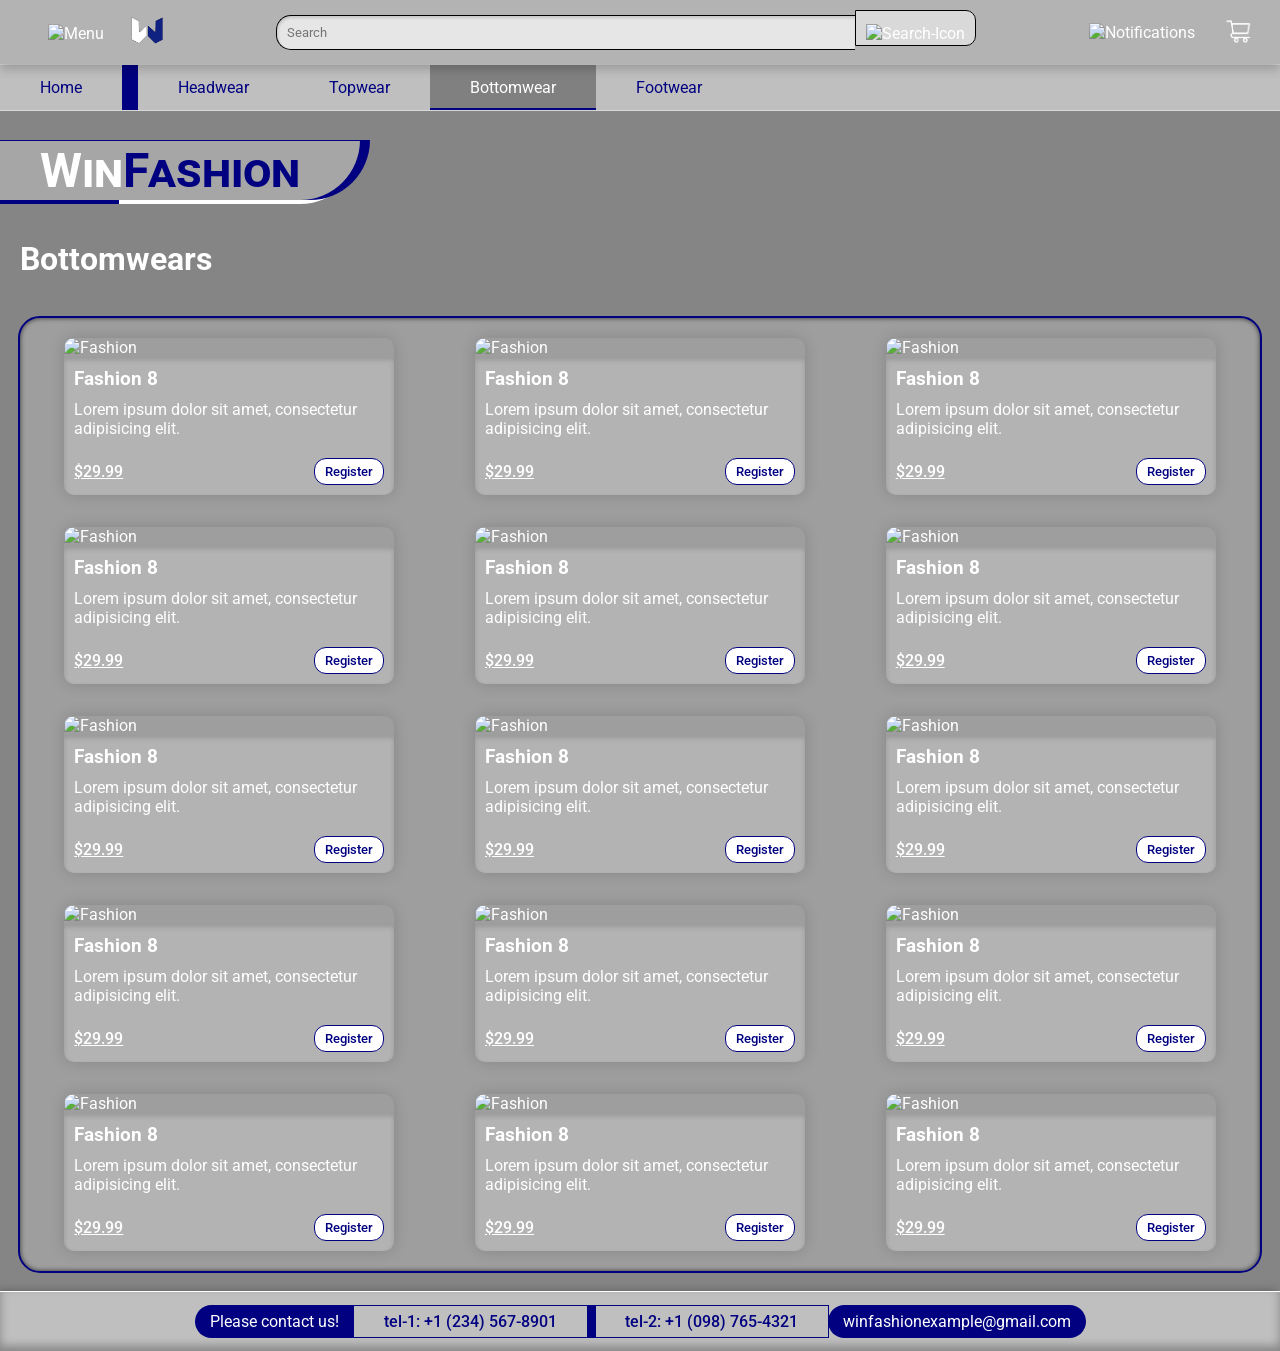
==== bottomwear.html @ 73156b67 "first commit" ====
<!DOCTYPE html>
<html lang="en">
<head>
<!--START OF HEAD-->
  <meta charset="UTF-8">
  <meta name="viewport" content="width=device-width, initial-scale=1.0">

    <title>WinFashion - Bottomwear</title>

    <link rel="stylesheet" href="styles/general.css">
    <link rel="stylesheet" href="styles/header.css">
    <link rel="stylesheet" href="styles/main-styles/general.main.css">
    <link rel="stylesheet" href="styles/footer.css">
    <link rel="stylesheet" href="styles/sidebar.css">

    <link rel="stylesheet" href="styles/mobile-styles/mobile-general-main.css" media="screen and (max-width: 786px)">
    <link rel="stylesheet" href="styles/mobile-styles/mobile-headbar.css" media="screen and (max-width: 480px)">
    <link rel="stylesheet" href="styles/mobile-styles/mobile-footer.css" media="screen and (max-width: 480px)">
    <link rel="stylesheet" href="styles/mobile-styles/mobile-sidebar.css" media="screen and (max-width: 480px)">

    <link rel="icon" href="img/pngtree-letter-w-logo-png-png-image_3045051.png" type="image/png">

    <link rel="preconnect" href="https://fonts.googleapis.com">
    <link rel="preconnect" href="https://fonts.gstatic.com" crossorigin>
    <link href="https://fonts.googleapis.com/css2?family=Roboto:ital,wght@0,100..900;1,100..900&display=swap" rel="stylesheet">
<!--END OF HEAD-->
</head>

<body>
  <!--START OF BODY-->
    <header>
    <!--START OF HEADER-->
      <div class="head-bar">
        <div class="head-section-1">
          <!--SIDEBAR TOGGLE-->
          <input type="checkbox" class="sidebar-hidden-checkbox" id="sidebar-toggle">
          <label for="sidebar-toggle">
            <div tabindex="0" class="menu">
              <img src="../youtube-practice/header-pictures/hamburger-menu.svg" width="27" height="27" alt="Menu">
            </div>
          </label>

          <!--START OF SIDEBAR-->
          <nav id="sidebar">     
            <div class="first-half">
              <a class="my-profile" href="#">
                <img src="https://placehold.co/40x40" width="40" height="40" alt="User-Profile">
                <p>My Profile</p>
              </a>
              <hr class="hr2">
              <a href="#">Your Posts</a>
              <hr class="hr2">
              <a href="#">Liked Fashion</a>
              <hr class="hr2">
              <a href="#">Followed Profiles</a>
              <hr class="hr2">
              <a v>Purchasing History</a>
              <hr class="hr2">
              <a href="#">Settings</a>
            </div>    

            <div class="second-half">
              <a href="#">About</a>
              <a href="#">Terms</a>
              <a href="#">Privacy & Security</a>
              <a href="#">Advertise</a>
              <a href="#">Features</a>
              <a href="#">Error/Bugs fixes</a>
            </div>
          </nav>
          <!--END OF SIDEBAR-->

          <!--WEBSITE LOGO-->
          <div  class="web-logo">
            <a href="index.html">
              <img src="img/pngtree-letter-w-logo-png-png-image_3045051.png" width="50" height="50" alt="logo">
            </a>

            <div class="floating-card">WinFashion Home</div>
          </div>
        </div>

        <div class="head-section-2">
          <input type="text" id="search-bar" class="search-bar" placeholder="Search">

          <!--SEARCH BAR ICON-->
          <a class="search-img" href="#">
            <label for="search-bar" class="search-icon">
                <img src="../youtube-practice/header-pictures/search.svg" width="23" height="23" alt="Search-Icon">
            </label>
          </a> 
        </div>

        <div class="head-section-3">
          <div class="notifications">
            <a href="#">
             <img src="../youtube-practice/header-pictures/notifications.svg" width="30" height="30" alt="Notifications">
            </a>

            <div class="floating-card">Notifications</div>
          </div>

          <!--CART ICON-->
          <div class="cart">
            <a href="#">
              <img src="img/pngtree-shopping-cart-convenient-icon-png-image_4637407.png" width="35" height="35" alt="register-items">
            </a>

            <div class="floating-card">Registered-Items Cart</div>
          </div>
        </div>
      </div>

      <nav class="headbar-nav">
        <div class="home"><a href="index.html">Home</a></div>
        <div><a href="headwear.html">Headwear</a></div>
        <div><a href="topwear.html">Topwear</a></div>
        <div><a href="bottomwear.html" id="nav-active">Bottomwear</a></div>
        <div><a href="footwear.html">Footwear</a></div>
      </nav>

      <h1>Win<span>Fashion</span></h1>
    <!--END OF HEADER-->
    </header>

    <main>
    <!--START OF MAIN-->
      <h2>Bottomwears</h2>
      <div class="main-grid">
        <div class="post-container">
          <img src="https://placehold.co/330x380" alt="Fashion" class="post-img">

          <div class="post-info">
            <p class="fashion-name">Fashion 8</p>

            <p class="description">
              Lorem ipsum dolor sit amet, consectetur adipisicing elit.
            </p>

            <div class="bottom-line-container">
              <p class="price">$29.99</p>

              <button class="register-btn">
                Register
              </button>
            </div>
          </div>
        </div>

        <div class="post-container">
          <img src="https://placehold.co/330x380" alt="Fashion" class="post-img">

          <div class="post-info">
            <p class="fashion-name">Fashion 8</p>

            <p class="description">
              Lorem ipsum dolor sit amet, consectetur adipisicing elit.
            </p>

            <div class="bottom-line-container">
              <p class="price">$29.99</p>

              <button class="register-btn">
                Register
              </button>
            </div>
          </div>
        </div>

        <div class="post-container">
          <img src="https://placehold.co/330x380" alt="Fashion" class="post-img">

          <div class="post-info">
            <p class="fashion-name">Fashion 8</p>

            <p class="description">
              Lorem ipsum dolor sit amet, consectetur adipisicing elit.
            </p>

            <div class="bottom-line-container">
              <p class="price">$29.99</p>

              <button class="register-btn">
                Register
              </button>
            </div>
          </div>
        </div>

        <div class="post-container">
          <img src="https://placehold.co/330x380" alt="Fashion" class="post-img">

          <div class="post-info">
            <p class="fashion-name">Fashion 8</p>

            <p class="description">
              Lorem ipsum dolor sit amet, consectetur adipisicing elit.
            </p>

            <div class="bottom-line-container">
              <p class="price">$29.99</p>

              <button class="register-btn">
                Register
              </button>
            </div>
          </div>
        </div>

        <div class="post-container">
          <img src="https://placehold.co/330x380" alt="Fashion" class="post-img">

          <div class="post-info">
            <p class="fashion-name">Fashion 8</p>

            <p class="description">
              Lorem ipsum dolor sit amet, consectetur adipisicing elit.
            </p>

            <div class="bottom-line-container">
              <p class="price">$29.99</p>

              <button class="register-btn">
                Register
              </button>
            </div>
          </div>
        </div>

        <div class="post-container">
          <img src="https://placehold.co/330x380" alt="Fashion" class="post-img">

          <div class="post-info">
            <p class="fashion-name">Fashion 8</p>

            <p class="description">
              Lorem ipsum dolor sit amet, consectetur adipisicing elit.
            </p>

            <div class="bottom-line-container">
              <p class="price">$29.99</p>

              <button class="register-btn">
                Register
              </button>
            </div>
          </div>
        </div>

        <div class="post-container">
          <img src="https://placehold.co/330x380" alt="Fashion" class="post-img">

          <div class="post-info">
            <p class="fashion-name">Fashion 8</p>

            <p class="description">
              Lorem ipsum dolor sit amet, consectetur adipisicing elit.
            </p>

            <div class="bottom-line-container">
              <p class="price">$29.99</p>

              <button class="register-btn">
                Register
              </button>
            </div>
          </div>
        </div>

        <div class="post-container">
          <img src="https://placehold.co/330x380" alt="Fashion" class="post-img">

          <div class="post-info">
            <p class="fashion-name">Fashion 8</p>

            <p class="description">
              Lorem ipsum dolor sit amet, consectetur adipisicing elit.
            </p>

            <div class="bottom-line-container">
              <p class="price">$29.99</p>

              <button class="register-btn">
                Register
              </button>
            </div>
          </div>
        </div>

        <div class="post-container">
          <img src="https://placehold.co/330x380" alt="Fashion" class="post-img">

          <div class="post-info">
            <p class="fashion-name">Fashion 8</p>

            <p class="description">
              Lorem ipsum dolor sit amet, consectetur adipisicing elit.
            </p>

            <div class="bottom-line-container">
              <p class="price">$29.99</p>

              <button class="register-btn">
                Register
              </button>
            </div>
          </div>
        </div>

        <div class="post-container">
          <img src="https://placehold.co/330x380" alt="Fashion" class="post-img">

          <div class="post-info">
            <p class="fashion-name">Fashion 8</p>

            <p class="description">
              Lorem ipsum dolor sit amet, consectetur adipisicing elit.
            </p>

            <div class="bottom-line-container">
              <p class="price">$29.99</p>

              <button class="register-btn">
                Register
              </button>
            </div>
          </div>
        </div>

        <div class="post-container">
          <img src="https://placehold.co/330x380" alt="Fashion" class="post-img">

          <div class="post-info">
            <p class="fashion-name">Fashion 8</p>

            <p class="description">
              Lorem ipsum dolor sit amet, consectetur adipisicing elit.
            </p>

            <div class="bottom-line-container">
              <p class="price">$29.99</p>

              <button class="register-btn">
                Register
              </button>
            </div>
          </div>
        </div>

        <div class="post-container">
          <img src="https://placehold.co/330x380" alt="Fashion" class="post-img">

          <div class="post-info">
            <p class="fashion-name">Fashion 8</p>

            <p class="description">
              Lorem ipsum dolor sit amet, consectetur adipisicing elit.
            </p>

            <div class="bottom-line-container">
              <p class="price">$29.99</p>

              <button class="register-btn">
                Register
              </button>
            </div>
          </div>
        </div>

        <div class="post-container">
          <img src="https://placehold.co/330x380" alt="Fashion" class="post-img">

          <div class="post-info">
            <p class="fashion-name">Fashion 8</p>

            <p class="description">
              Lorem ipsum dolor sit amet, consectetur adipisicing elit.
            </p>

            <div class="bottom-line-container">
              <p class="price">$29.99</p>

              <button class="register-btn">
                Register
              </button>
            </div>
          </div>
        </div>

        <div class="post-container">
          <img src="https://placehold.co/330x380" alt="Fashion" class="post-img">

          <div class="post-info">
            <p class="fashion-name">Fashion 8</p>

            <p class="description">
              Lorem ipsum dolor sit amet, consectetur adipisicing elit.
            </p>

            <div class="bottom-line-container">
              <p class="price">$29.99</p>

              <button class="register-btn">
                Register
              </button>
            </div>
          </div>
        </div>

        <div class="post-container">
          <img src="https://placehold.co/330x380" alt="Fashion" class="post-img">

          <div class="post-info">
            <p class="fashion-name">Fashion 8</p>

            <p class="description">
              Lorem ipsum dolor sit amet, consectetur adipisicing elit.
            </p>

            <div class="bottom-line-container">
              <p class="price">$29.99</p>

              <button class="register-btn">
                Register
              </button>
            </div>
          </div>
        </div>
      </div>
    <!--END OF MAIN-->
    </main>

    <footer>
    <!--START OF FOOTER-->
      <div>
        <p class="please-contact">
          Please contact us!
        </p>

        <p class="tel1">
          tel-1: +1 (234) 567-8901
        </p>

        <p class="tel2">
          tel-2: +1 (098) 765-4321
        </p>

        <p class="email">
          winfashionexample@gmail.com
        </p>
      </div>
    <!--END OF FOOTER-->
    </footer>
  <!--END OF BODY-->
  </body>
</html>
---- styles/general.css ----
* {
  box-sizing: border-box;
  margin: 0;
  font-family : Roboto, Arial;
  text-decoration: none;
  color: hsl(from var(--font-color) h s l);
}

:root {
  --bg-h: 0;
  --bg-s: 0%;
  --bg-l: 70%;
  --primary-color: hsl(var(--bg-h), var(--bg-s), var(--bg-l));

  --font-color: hsl(0, 0%, 100%);

  --card-color: hsla(236, 27%, 53%, 0.822);
}

html, body {
  overflow-x: hidden;
}

body {
  background-color: hsl(from var(--primary-color) h s calc(l - 18));
  margin: 0;
  padding-top: 120px;

  transition: margin-left 0.5s ease-in-out;

  display: grid;
  grid-template-rows: auto 1fr auto; /* header, main content, footer */
  min-height: 100vh;
}

body::-webkit-scrollbar {
  background: none;
}

body::-webkit-scrollbar-thumb {
  background-color: rgba(0, 0, 128, 0.384);
  border-radius: 20px;
}


body:has(.sidebar-hidden-checkbox:checked) {
  margin-left: 220px;
}


main {
  min-width: 0; /* Critical CSS Grid fix to allow horizontal overflow inside grid items */
  max-width: 100vw;
  width: 100%;
  overflow-x: hidden; /* Prevents whole-page horizontal scrolling */
}
---- styles/header.css ----
/*Start of Head-bar*/
/*===========================================*/
.head-bar {
  display: flex;
  align-items: center;
  justify-content: space-between;
  background-color: hsl(from var(--primary-color) h s l);
  padding: 5px 20px;
  gap: 60px;
  box-shadow: 0 5px 10px rgba(0, 0, 0, 0.2);

  position: relative;
  z-index: 5;
  
  position: fixed;
  top: 0;
  left: 0;
  right: 0;
}

.web-logo, .cart, .notifications {
  position: relative;
}

.floating-card {
  position: absolute;
  top: 45px;
  right: -80px;

  font-size: 0.8rem;
  white-space: nowrap;

  background-color: hsl(from var(--card-color) h s l);
  padding: 5px;
  border: 1px solid rgba(255, 255, 255, 0.562);

  opacity: 0;
  pointer-events: none;

  transition: opacity 0.15s ease-in-out;
}

.sidebar-hidden-checkbox {
  display: none;
}

.menu, .menu:focus-visible {
  padding: 8px;
  border-radius: 50%;
  padding-bottom: 5px;
}

.notifications a, .notifications a:focus-visible {
  padding: 7px 10px;
  border-radius: 50%;
  padding-top: 22px;
}

.cart a, .cart a:focus-visible {
  padding-left: 5px;
  padding-right: 5px;
  padding-top: 25px;
  padding-bottom: 2px;
  border-radius: 50%;
}

:is(.notifications a, .cart a, .menu):is(:focus-visible) {
  background: hsl(from var(--primary-color) h s calc(l - 10));
  outline: none;
}

:is(.notifications a, .cart a, .menu):is(:hover) {
  cursor: pointer;
  background: hsl(from var(--primary-color) h s calc(l - 10));
}

:is(.notifications a, .cart a, .menu):active {
  background: hsl(from var(--primary-color) h s calc(l - 6));
}

.notifications .floating-card {
  top: 45px;
  right: -18px;
}

.cart .floating-card {
  top: 48px;
  right: 18px;
}

.web-logo:hover .floating-card {
  opacity: 1;
  transition-delay: 0.6s;
}

.web-logo a:focus-visible {
  outline: 1px solid navy;
} 

.search-img:focus-visible {
  outline: none;
} 

.search-img:focus-visible .search-icon {
  background-color: rgba(25, 0, 253, 0.2);
}

:is(.notifications:hover, .cart:hover) .floating-card {
  opacity: 1;
}

.head-bar > :where(.head-section-1, .head-section-2, .head-section-3) {
  display: flex;  
  align-items: center;
  gap: 10px;

  margin-left: 20px;
}

.head-section-2 {
  flex: 1;
  max-width: 700px;
  gap: 0;
}

.search-bar {
  flex: 1;
  padding: 9px 10px;
  outline: none;

  border: 1px solid black;
  border-radius: 15px;
  border-top-right-radius: 0;
  border-bottom-right-radius: 0;
  border-right: none;

  max-width: 700px;
  min-width: 50px;
  width: 0;

  background-color: hsl(from var(--primary-color) h s calc(l + 20));
  box-shadow: inset 1px 2px 3px rgba(0, 0, 0, 0.15);
  color: black;
}

.search-icon {
  background-color: hsl(from var(--primary-color) h s calc(l + 15));

  border: 1px solid black;
  padding: 3px 10px 2px;
  padding-top: 13px;
  border-top-right-radius: 10px;
  border-bottom-right-radius: 10px;
}

.search-icon img {
  margin-top: 2px;
}
/*===========================================*/
/*End of Head-bar*/


/*Start of Nav*/
/*===========================================*/
.headbar-nav {
  display: flex;
  flex-wrap: wrap;
  
  background-color: hsl(from var(--primary-color) h s calc(l + 5));
  outline: 1px solid rgb(216, 216, 216);

  overflow-x: hidden;
  -webkit-overflow-scrolling: touch;

  position: fixed;
  top: 65px;
  right: 0;
  left: 0;

  z-index: 4;

  container-type: inline-size;
  container-name: head-nav;
}

.headbar-nav::-webkit-scrollbar {
  display: none;
}

.headbar-nav * {
  flex-shrink: 0;
}

.headbar-nav div:is(:hover, :focus-within) {   
  background-color: hsl(from var(--primary-color) h s calc(l - 5));
  box-shadow: inset 0 -2px 0 rgba(0, 0, 128, 0.548);   
}

.headbar-nav a {
  display: block;
  color: navy;
  padding: 13px 40px;
}

.headbar-nav a:focus {
  outline: none;
  border: none;   
}

.home {
  border-right: 1rem solid navy;
}

#nav-active {
  background-color: hsl(from var(--primary-color) h s calc(l - 20));
  box-shadow: inset 0 -2px 0 rgb(0, 0, 128);
  
  color: white;
}

.headbar-nav a.home#nav-active {
  color: white;
}
/*===========================================*/
/*End of Nav*/  


/*Start of H1*/
/*===========================================*/
h1 {
  display: inline-block;

  margin-block-start: 20px;
  font-size: 3rem;
  font-weight: bold;
  font-variant: small-caps;

  background-color: hsl(from var(--primary-color) h s calc(l - 5));
  padding: 1px 40px;
  width: 360px;

  border-top: 1px solid navy;
  border-bottom-right-radius: 60px;
  box-shadow: 10px 0px 0 navy;

  position: relative;
}

h1::before {
  content: '';

  position: absolute;
  background: linear-gradient(to right, navy 0% 33%, white 33% 100%);
  width: 360px;
  height: 62px;
  left: 0;
  border-bottom-right-radius: 60px;

  z-index: -1;
}

h1 span {
  color: navy;
}

@media screen and (max-width: 761px) {
  h1 {
    margin-block-start: 65px;
  }
}
/*===========================================*/
/*End of H1*/
---- styles/main-styles/general.main.css ----
h2 {
  margin-block: 40px;
  font-size: 2em;
  margin-left: 20px;
}

main {
  container-type: inline-size;
  container-name: grid-container;
}

.main-grid {
  display: grid;
  grid-template-columns: repeat(auto-fill, minmax(230px, 330px));
  justify-content: space-around; /* Prevents columns from stretching across the container */
  /* ...rest of your styles */

  column-gap: 2rem;
  row-gap: 2rem;

  padding: 20px;
  margin: 20px;

  background-color: hsl(from var(--primary-color) h s calc(l - 8));
  border-radius: 20px;

  outline: 2px solid navy;
  box-shadow: inset 0 0 5px rgba(0, 0, 0, 0.7);
}

.post-container {
  display: flex;
  flex-direction: column;

  width: 100%;
  max-width: 330px;

  box-shadow: 0 0 15px rgba(0, 0, 0, 0.15);

  border-radius: 10px;
}

.post-container img {
  display: block;
  
  border-top-right-radius: 10px;
  border-top-left-radius: 10px;

  width: 100%;
  height: auto;
  object-fit: cover;
}

.post-info {
  display: flex;
  flex: 1;
  
  flex-direction: column;
  gap: 10px;

  padding: 10px;

  background-color: hsl(from var(--primary-color) h s calc(l));
  border-bottom-right-radius: 10px;
  border-bottom-left-radius: 10px;

  box-shadow: inset 0 3px 5px rgba(0, 0, 0, 0.15);
}

.fashion-name {
  font-size: 1.2rem;
  font-weight: bold;
}

.bottom-line-container {
  display: flex;
  align-items: center;
  justify-content: space-between;
  margin-top: 10px;
}

.price {
  font-weight: 500;
  text-decoration: underline;
}

.register-btn {
  color: navy;
  font-weight: 500;

  border: 1px solid navy;
  border-radius: 12px;

  padding: 5px 10px;
  background-color: #ffffff;

  transition: background-color 0.15s ease-in-out, 
              color 0.15s ease-in-out;
}

.register-btn:is(:hover, :focus-visible) {
  cursor: pointer;

  background-color: navy;
  color: white;
  outline: none;
}

.register-btn:active {
  background-color: rgba(0, 0, 128, 0.7);
}
---- styles/footer.css ----
footer {
  container-type: inline-size;
  container-name: footer;
}

footer div {
  background-color: hsl(from var(--primary-color) h s calc(l + 5));
  height: 60px;

  box-shadow: -3px 0 10px rgba(0, 0, 0, 0.3),
              inset 0 -5px 10px rgba(0, 0, 0, 0.3);

  border-top: 1px solid white;
  padding: 10px 50px;

  width: 100vw;
  display: flex;
  align-items: center;
  justify-content: center;

  text-wrap: nowrap;
  white-space: nowrap;
}

.please-contact, .email {
  background-color: navy;
  padding: 7px 15px;

  border-top-left-radius: 20px;
  border-bottom-left-radius: 20px;
}

.email {
  border-top-right-radius: 20px;
  border-bottom-right-radius: 20px;
}

.tel1, .tel2 {
  padding: 6px 30px;
  border-right: 0.5rem solid navy;

  color: navy;
  font-weight: 500;

  outline: 1px solid navy;
}

.tel2 {
  border-right: none;
}

@container footer (width < 920px) {
  footer div {
    display: none;
  }
}
---- styles/sidebar.css ----
#sidebar {
  display: flex;
  flex-direction: column;
  justify-content: space-between;

  background-color: hsl(from var(--primary-color) h s calc(l - 35));
  width: 220px;
  opacity: 0.8;

  position: fixed;
  top: 111px;
  left: 0;
  bottom: 0;

  z-index: 3;

  transform: translateX(-220px);
  transition: transform 0.5s ease-in-out;
}

.sidebar-hidden-checkbox:checked ~ #sidebar {
  transform: translateX(0);
}

.first-half > a {
  display: flex;
  align-items: center;

  height: 50px;
  text-align: middle;
  padding-left: 20px;
}

.first-half > a:is(:hover,:focus-visible) {
  background-color: hsl(from var(--primary-color) h s calc(l - 20));
  border-left: 0.4rem solid navy;

  cursor: pointer;  
  outline: none;
}

.first-half > a:active {
  background-color: hsl(from var(--primary-color) h s calc(l - 15));
}

.my-profile {
  display: flex;

  padding-top: 30px;
  padding-bottom: 30px;
  gap: 20px;
}

.my-profile img {
  border-radius: 50%;
}

.hr2 {
  margin-block: 5px;
  margin-left: 10px;
  width: 190px;

  opacity: 0.5;
}

.second-half {
  font-size: 0.8rem;

  display: flex;
  flex-wrap: wrap;
  column-gap: 20px;
  row-gap: 10px;

  padding: 20px;
  margin-block-end: 10px;
}
---- styles/mobile-styles/mobile-general-main.css ----
@media (max-width: 786px) {
/*Start of main*/
/*===========================*/
  .main-grid {
    background-color: transparent;
    justify-content: center;

    grid-template-columns: 1fr;
    gap: 0; 
    margin: 0;

    padding: 0;

    border-radius: 0;
    box-shadow: inset -2px 0 5px rgba(0, 0, 0, 0.7),
                inset 2px 0 5px rgba(0, 0, 0, 0.7);

    outline: none;
  }

  .post-container img {
  
    width: 150px;
    height: 150px;
    border-radius: 40px;

    box-shadow: inset 0 0 5px rgba(0, 0, 0, 0.7);
  }

  .post-container {
    display: flex;
    flex-direction: row;

    gap: 10px;

    background-color: transparent;
    box-shadow: none;
    padding: 10px;

    width: 100%;
    max-width: none;

    border-radius: 0;
    border-top: 1px solid navy;

    margin: 0;
    padding-block: 25px;
  }

  .post-info {
    border-radius: 10px;
  }

  .description {
    flex-grow: 1;
  }

  .register-btn {
    transition: background-color 0.05s, 
                color 0.05s;
  }

  .register-btn:is(:hover, :focus-visible) {
    cursor: default;
    background-color: white;
    color: navy;
  }

  .register-btn:active {
    background-color: rgba(0, 0, 128, 0.7);
    color: white;
  }

  h2 {
    font-size: 1.5rem;

    margin-block-start: 35px;
    margin-block-end: 0;
    margin-left: 0;
    padding: 15px 40px;

    background-color: hsl(from var(--primary-color) h s l);
    border-top-right-radius: 20px;
    border-top-left-radius: 20px;

    box-shadow: inset 0 2px 5px rgba(0, 0, 0, 0.7);
  }

  @container grid-container (width < 780px) {
    .main-grid {
      border-right: none;
    }
  }
/*End of main*/
/*===========================*/
}
---- styles/mobile-styles/mobile-headbar.css ----
@media (max-width: 480px) {
/*Start of header*/
/*===========================*/
  header {
    margin-top: -27px;
  }

  .head-bar {
    padding: 0 10px;
    gap: 40px;
  }

  .search-bar {
    padding-top: 3px;
    padding-bottom: 3px;
  }

  .search-icon {
    padding: 3px 5px 0;
  }

  .search-icon img {
    margin-top: 0;
    padding-top: 3px;

    width: 18px;
    height: 18px;
  }

  .menu img {
    width: 20px;
    height: 20px;
  }

  .web-logo img{
    width: 30px;
    height: 30px;
  }

  .notifications a img {
    width: 20px;
    height: 20px;
  }

  .cart a img {
    width: 25px;
    height: 25px;
  }

  .menu, .menu:focus-visible {
    padding: 0;
    border-radius: 0;
    padding-bottom: 0;
  }

  .menu {
    padding: 8px;
    border-radius: 50%;
    padding-bottom: 5px;
  }

  .cart a:focus-visible {
    padding-left: 0;
    padding-right: 0;
    padding-top: 0;
    padding-bottom: 0;
    border-radius: 0;
  }

  .cart a {
    padding-left: 3px;
    padding-right: 5px;
    padding-top: 13px;
    padding-bottom: 2px;
    border-radius: 50%;
  }

  .notifications a:focus-visible {
    padding: 0;
    border-radius: 0;
    padding-top: 0;
  }

  .notifications a {
    padding: 5px 8px;
    border-radius: 50%;
    padding-top: 10px;
  }

  :is(.notifications a, .cart a, .menu):is(:hover, :focus-visible) {
    cursor: pointer;
    background: transparent;
  }

  :is(.notifications a, .cart a, .menu):active {
    background: hsl(from var(--primary-color) h s calc(l - 10));
  }

  :is(.web-logo:hover, .cart, .notifications) .floating-card {
    display: none;
  }

  .web-logo a:focus-visible {
    outline: none;
  } 


/*Start of nav*/
/*===========================*/
  .headbar-nav {
    top: 38px;

    font-size: 0.75rem;
  }

  .headbar-nav a {
    padding: 8px 20px;
  }
/*End of nav*/
/*===========================*/

/*Start of h1*/
/*===========================*/
  h1 {
    margin-top: 0;

    font-size: 1.5rem;
    width: 200px;
    padding-left: 20px;
  }

  h1::before {
    content: '';

    width: 200px;
    height: 32px;
  }
/*===========================*/
/*End of h1*/

/*===========================*/
/*End of header*/
}
---- styles/mobile-styles/mobile-footer.css ----
@media (max-width: 480px) {
  footer div {
    display: flex;
    flex-direction: column;
    align-items: flex-start;
    row-gap: 5px;

    font-size: 0.6rem;
    height: 90px;
  }

  .email, .tel1, .tel2 {
    padding: 0;
    padding-left: 5px;

    border-left: 2px solid navy;
  }
  
  .please-contact {
    font-size: 0.75rem;
    font-weight: bold;

    padding: 0;
  }

  .please-contact, .email {
    background-color: transparent;
    color: navy;

    border-top-left-radius: 0;
    border-bottom-left-radius: 0;
  }

  .email {
    border-top-right-radius: 0;
    border-bottom-right-radius: 0;

    font-weight: 500;
  }

  .tel1, .tel2 {
    outline: none;
    border-right: none;
  }
}
---- styles/mobile-styles/mobile-sidebar.css ----
@media (max-width: 480px) {
  #sidebar {
    top: 70px;
    width: 170px;
    opacity: 0.95;
    
    font-size: 0.75rem;
  }

  .first-half > a {
    height: 40px;
  }

  .second-half {
    font-size: 0.6rem;
  }

  .hr2 {
    width: 150px;
  }

  .my-profile {
    padding-top: 30px;
    padding-bottom: 25px;
  }

  .my-profile img {
    width: 30px;
    height: 30px;
  }

  body:has(.sidebar-hidden-checkbox:checked) {
    margin-left: 0;
  }
}
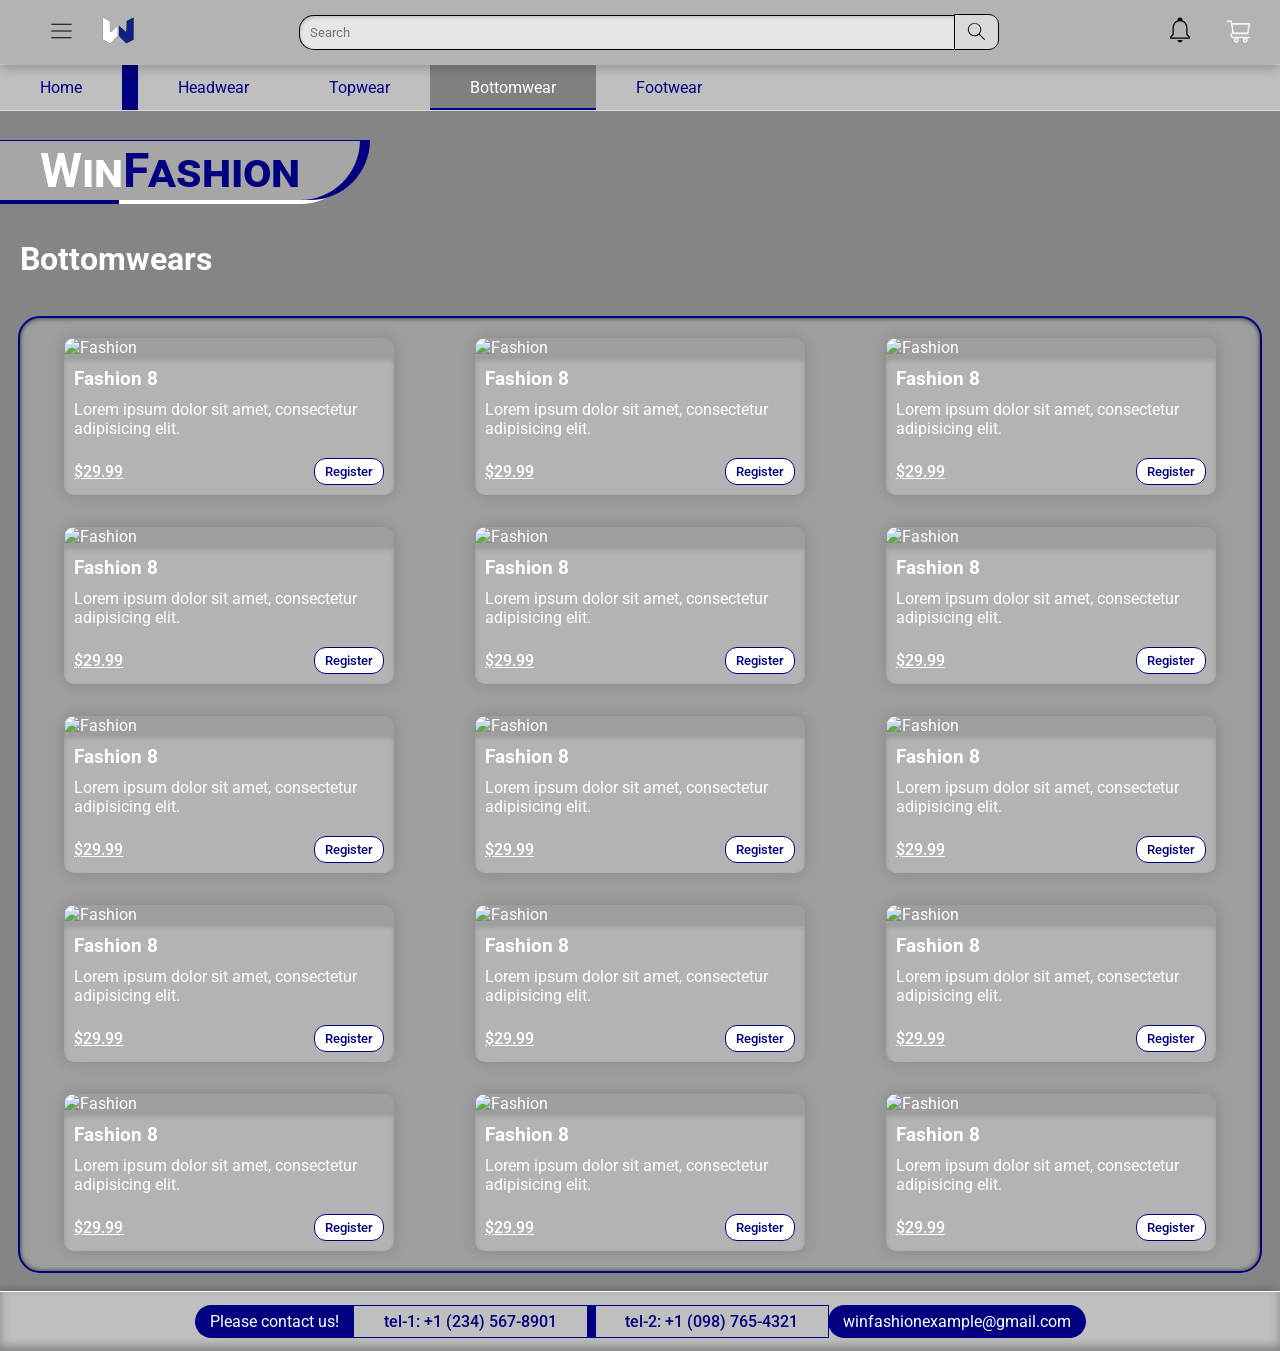
==== commit ed323a1f: "img change2" ====
--- a/bottomwear.html
+++ b/bottomwear.html
@@ -13,6 +13,12 @@
     <link rel="stylesheet" href="styles/footer.css">
     <link rel="stylesheet" href="styles/sidebar.css">
 
+    <link rel="preload" href="styles/general.css" as="style" fetchpriority="high">
+    <link rel="preload" href="styles/header.css" as="style" fetchpriority="high">
+    <link rel="preload" href="styles/main-styles/general.main.css" as="style" fetchpriority="high">
+    <link rel="preload" href="styles/footer.css" as="style" fetchpriority="high">
+    <link rel="preload" href="styles/sidebar.css" as="style" fetchpriority="high">
+
     <link rel="stylesheet" href="styles/mobile-styles/mobile-general-main.css" media="screen and (max-width: 786px)">
     <link rel="stylesheet" href="styles/mobile-styles/mobile-headbar.css" media="screen and (max-width: 480px)">
     <link rel="stylesheet" href="styles/mobile-styles/mobile-footer.css" media="screen and (max-width: 480px)">
@@ -23,6 +29,13 @@
     <link rel="preconnect" href="https://fonts.googleapis.com">
     <link rel="preconnect" href="https://fonts.gstatic.com" crossorigin>
     <link href="https://fonts.googleapis.com/css2?family=Roboto:ital,wght@0,100..900;1,100..900&display=swap" rel="stylesheet">
+
+    <!--Preload Icons-->
+    <link rel="preload" as="image" href="img/hamburger-menu.svg" fetchpriority="high">
+    <link rel="preload" as="image" href="img/notifications.svg" fetchpriority="high">
+    <link rel="preload" as="image" href="img/search.svg" fetchpriority="high">
+    <link rel="preload" as="image" href="img/pngtree-letter-w-logo-png-png-image_3045051.png" fetchpriority="high">
+    <link rel="preload" as="image" href="img/pngtree-shopping-cart-convenient-icon-png-image_4637407.png" fetchpriority="high">
 <!--END OF HEAD-->
 </head>
 
@@ -36,7 +49,7 @@
           <input type="checkbox" class="sidebar-hidden-checkbox" id="sidebar-toggle">
           <label for="sidebar-toggle">
             <div tabindex="0" class="menu">
-              <img src="../youtube-practice/header-pictures/hamburger-menu.svg" width="27" height="27" alt="Menu">
+              <img src="img/hamburger-menu.svg" width="27" height="27" alt="Menu">
             </div>
           </label>
 
@@ -86,7 +99,7 @@
           <!--SEARCH BAR ICON-->
           <a class="search-img" href="#">
             <label for="search-bar" class="search-icon">
-                <img src="../youtube-practice/header-pictures/search.svg" width="23" height="23" alt="Search-Icon">
+                <img src="img/search.svg" width="23" height="23" alt="Search-Icon">
             </label>
           </a> 
         </div>
@@ -94,7 +107,7 @@
         <div class="head-section-3">
           <div class="notifications">
             <a href="#">
-             <img src="../youtube-practice/header-pictures/notifications.svg" width="30" height="30" alt="Notifications">
+             <img src="img/notifications.svg" width="30" height="30" alt="Notifications">
             </a>
 
             <div class="floating-card">Notifications</div>
